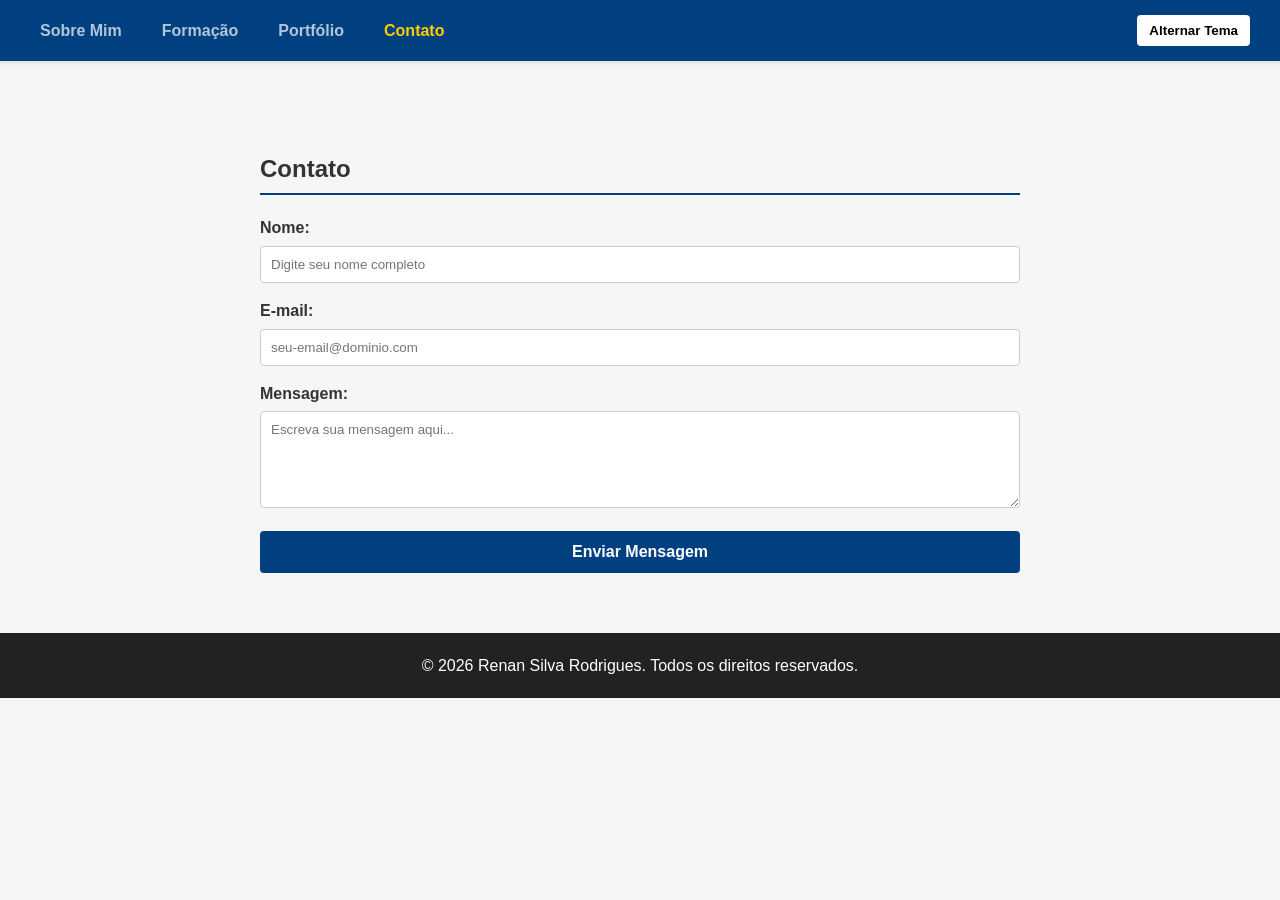
==== contato.html @ 877ba9fe "commit 01" ====
<!doctype html>
<html lang="pt-BR">
  <head>
    <meta charset="UTF-8" />
    <meta name="viewport" content="width=device-width, initial-scale=1.0" />
    <title>Contato | Seu Nome</title>
    <link rel="stylesheet" href="style.css" />
  </head>
  <body>
    <header>
      <nav class="menu">
        <ul>
          <li><a href="index.html">Sobre Mim</a></li>
          <li><a href="formacao.html">Formação</a></li>
          <li><a href="portfolio.html">Portfólio</a></li>
          <li><a href="contato.html" class="active">Contato</a></li>
        </ul>
      </nav>
      <button id="theme-toggle">Alternar Tema</button>
    </header>

    <main>
      <section class="section-content">
        <h2>Contato</h2>
        <form id="form-contato">
          <div class="form-group">
            <label for="nome">Nome:</label>
            <input
              type="text"
              id="nome"
              placeholder="Digite seu nome completo"
            />
          </div>

          <div class="form-group">
            <label for="email">E-mail:</label>
            <input
              type="email"
              id="email"
              placeholder="seu-email@dominio.com"
            />
          </div>

          <div class="form-group">
            <label for="mensagem">Mensagem:</label>
            <textarea
              id="mensagem"
              rows="5"
              placeholder="Escreva sua mensagem aqui..."
            ></textarea>
          </div>

          <button type="submit">Enviar Mensagem</button>
        </form>
      </section>
    </main>

    <footer>
      <p>&copy; 2026 Renan Silva Rodrigues. Todos os direitos reservados.</p>
    </footer>

    <script src="script.js"></script>
  </body>
</html>
---- style.css ----
* {
    margin: 0;
    padding: 0;
    box-sizing: border-box;
    font-family: 'Segoe UI', Tahoma, Geneva, Verdana, sans-serif;
}

body {
    background-color: #f4f7f6;
    color: #333;
    line-height: 1.6;
    padding-top: 90px; 
    transition: background-color 0.3s, color 0.3s;
}

/* Classes para o Tema Escuro */
body.dark-mode {
    background-color: #1e1e1e;
    color: #f4f7f6;
}

body.dark-mode header {
    background-color: #111;
}

body.dark-mode .project-card {
    background-color: #2a2a2a;
    border-color: #444;
}

/* Menu de Navegação Fixo */
header {
    position: fixed;
    top: 0;
    left: 0;
    width: 100%;
    background-color: #004080;
    display: flex;
    justify-content: space-between;
    align-items: center;
    padding: 15px 30px;
    z-index: 1000;
    box-shadow: 0 2px 5px rgba(0,0,0,0.1);
}

.menu ul {
    display: flex;
    list-style: none;
}

.menu ul li {
    margin-right: 20px;
}

.menu ul li a {
    color: rgba(255, 255, 255, 0.7);
    text-decoration: none;
    font-weight: bold;
    transition: color 0.2s;
    padding: 5px 10px;
}

/* Destaque para a página atual */
.menu ul li a.active, .menu ul li a:hover {
    color: #ffcc00;
}

#theme-toggle {
    padding: 8px 12px;
    cursor: pointer;
    background-color: #fff;
    border: none;
    border-radius: 4px;
    font-weight: bold;
}

/* Conteúdo das Seções */
.section-content {
    max-width: 800px;
    margin: 40px auto;
    padding: 20px;
}

.section-content h2 {
    margin-bottom: 20px;
    border-bottom: 2px solid #004080;
    padding-bottom: 5px;
}

/* Grid do Portfólio */
.projects-grid {
    display: flex;
    gap: 20px;
    flex-wrap: wrap;
}

.project-card {
    background: white;
    padding: 15px;
    border: 1px solid #ddd;
    border-radius: 6px;
    flex: 1 1 calc(50% - 20px);
    min-width: 250px;
}

/* Formulário de Contato */
form {
    display: flex;
    flex-direction: column;
}

.form-group {
    margin-bottom: 15px;
}

.form-group label {
    display: block;
    margin-bottom: 5px;
    font-weight: bold;
}

.form-group input, .form-group textarea {
    width: 100%;
    padding: 10px;
    border: 1px solid #ccc;
    border-radius: 4px;
    background-color: #fff;
    color: #333;
}

form button {
    padding: 12px;
    background-color: #004080;
    color: white;
    border: none;
    border-radius: 4px;
    font-size: 16px;
    cursor: pointer;
    font-weight: bold;
}

form button:hover {
    background-color: #003366;
}

footer {
    text-align: center;
    padding: 20px;
    margin-top: 40px;
    background-color: #222;
    color: #fff;
}
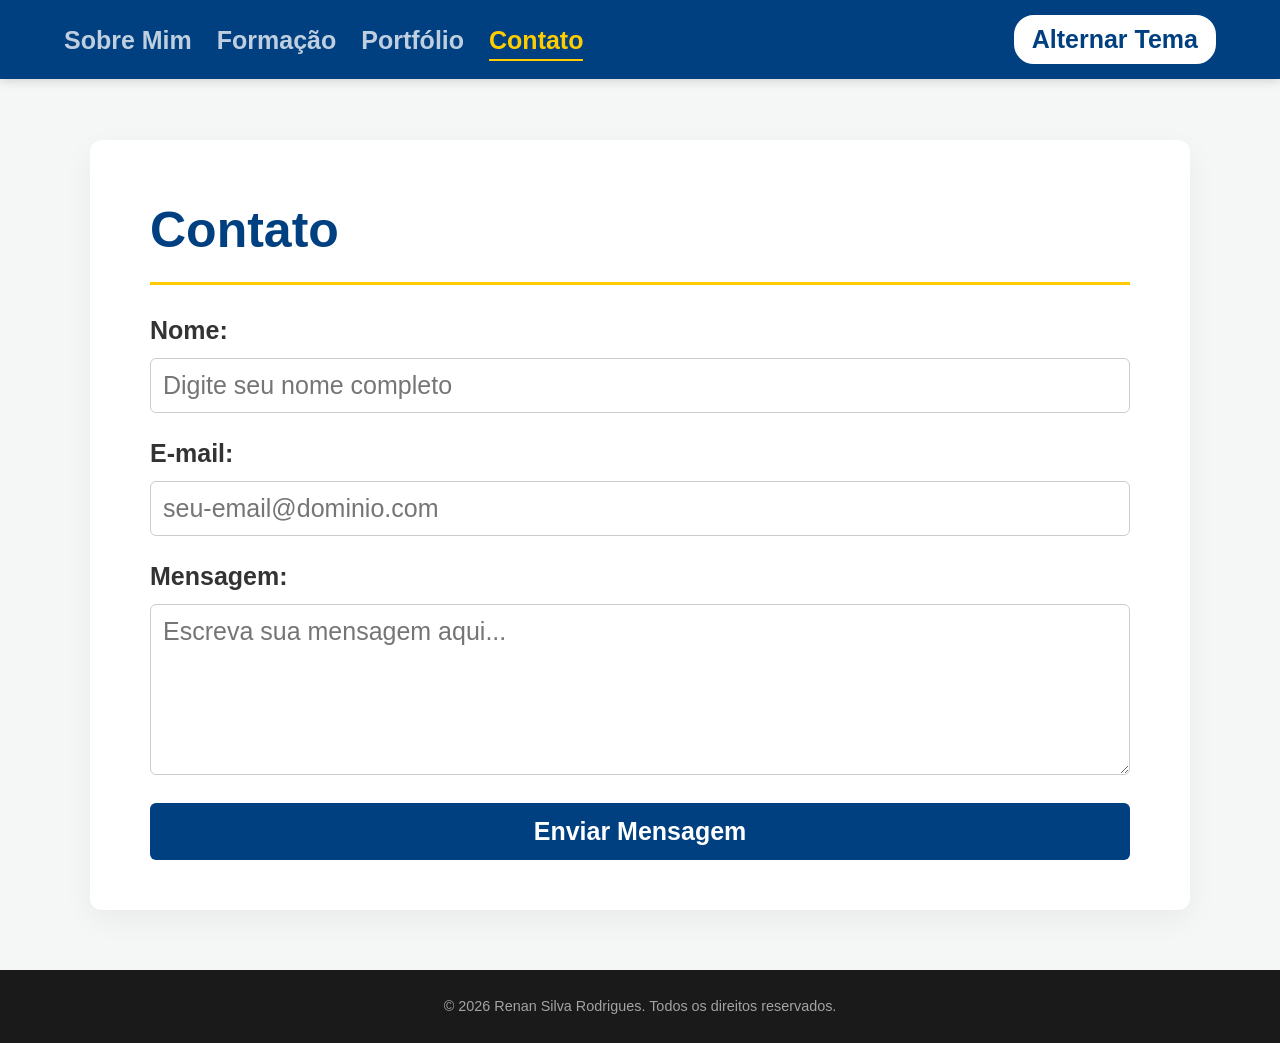
==== commit 1966193c: "commit 29062026" ====
--- a/contato.html
+++ b/contato.html
@@ -10,7 +10,7 @@
     <header>
       <nav class="menu">
         <ul>
-          <li><a href="index.html">Sobre Mim</a></li>
+          <li><a href="sobre.html">Sobre Mim</a></li>
           <li><a href="formacao.html">Formação</a></li>
           <li><a href="portfolio.html">Portfólio</a></li>
           <li><a href="contato.html" class="active">Contato</a></li>
--- a/style.css
+++ b/style.css
@@ -1,3 +1,4 @@
+/* RESET E CONFIGURAÇÕES GERAIS */
 * {
     margin: 0;
     padding: 0;
@@ -5,15 +6,25 @@
     font-family: 'Segoe UI', Tahoma, Geneva, Verdana, sans-serif;
 }
 
+/* Força o HTML e o Body a olharem para a altura total da tela */
+html, body {
+    height: 100%;
+}
+
 body {
     background-color: #f4f7f6;
     color: #333;
     line-height: 1.6;
-    padding-top: 90px; 
+    padding-top: 80px; /
     transition: background-color 0.3s, color 0.3s;
-}
-
-/* Classes para o Tema Escuro */
+
+    /* ESTRUTURA FLEXBOX: Resolve o problema do footer subir */
+    display: flex;
+    flex-direction: column;
+    min-height: 100vh;
+}
+
+/* CLASSES DO TEMA ESCURO (JavaScript) */
 body.dark-mode {
     background-color: #1e1e1e;
     color: #f4f7f6;
@@ -28,7 +39,7 @@
     border-color: #444;
 }
 
-/* Menu de Navegação Fixo */
+/* MENU DE NAVEGAÇÃO (FIXO NO TOPO) */
 header {
     position: fixed;
     top: 0;
@@ -38,9 +49,9 @@
     display: flex;
     justify-content: space-between;
     align-items: center;
-    padding: 15px 30px;
+    padding: 15px 5%; 
     z-index: 1000;
-    box-shadow: 0 2px 5px rgba(0,0,0,0.1);
+    box-shadow: 0 2px 10px rgba(0,0,0,0.15);
 }
 
 .menu ul {
@@ -49,104 +60,173 @@
 }
 
 .menu ul li {
-    margin-right: 20px;
+    margin-right: 25px;
 }
 
 .menu ul li a {
-    color: rgba(255, 255, 255, 0.7);
+    color: rgba(255, 255, 255, 0.75);
     text-decoration: none;
-    font-weight: bold;
-    transition: color 0.2s;
-    padding: 5px 10px;
-}
-
-/* Destaque para a página atual */
+    font-weight: 600;
+    transition: color 0.2s, border-bottom 0.2s;
+    padding-bottom: 5px;
+    font-size: 25px;
+}
+
+/* Destaque para a página ativa e efeito Hover */
 .menu ul li a.active, .menu ul li a:hover {
     color: #ffcc00;
+    border-bottom: 2px solid #ffcc00;
 }
 
 #theme-toggle {
-    padding: 8px 12px;
+    padding: 8px 16px;
     cursor: pointer;
     background-color: #fff;
-    border: none;
-    border-radius: 4px;
+    color: #004080;
+    border: 2px solid #fff;
+    border-radius: 20px; /* Botão mais arredondado e moderno */
     font-weight: bold;
-}
-
-/* Conteúdo das Seções */
+    font-size: 25px;
+    transition: all 0.2s;
+}
+
+#theme-toggle:hover {
+    background-color: transparent;
+    color: #fff;
+}
+
+/* CONTEÚDO PRINCIPAL (ÁREA DA NOTA) */
+main {
+    flex: 1; 
+    display: flex;
+    flex-direction: column;   
+    align-items: center;      
+    justify-content: flex-start; 
+    padding: 60px 40px;
+}
+
 .section-content {
-    max-width: 800px;
-    margin: 40px auto;
-    padding: 20px;
+    width: 100%;
+    max-width: 1100px;        
+    background: white; 
+    padding: 50px 60px;       
+    border-radius: 12px;      
+    box-shadow: 0 10px 30px rgba(0,0,0,0.05); 
+    transition: background-color 0.3s;
+}
+
+/* Ajuste do container quando estiver no modo escuro */
+body.dark-mode .section-content {
+    background: #252525;
+    box-shadow: 0 10px 30px rgba(0,0,0,0.3);
 }
 
 .section-content h2 {
+    font-size: 50px;
+    color: #004080;
+    margin-bottom: 25px;
+    border-bottom: 3px solid #ffcc00; 
+    padding-bottom: 12px;
+}
+
+body.dark-mode .section-content h2 {
+    color: #ffcc00;
+    border-bottom-color: #004080;
+}
+
+.section-content p {
     margin-bottom: 20px;
-    border-bottom: 2px solid #004080;
-    padding-bottom: 5px;
-}
-
-/* Grid do Portfólio */
+    font-size: 25px;
+    text-align: justify;
+    line-height: 1.8;
+}
+
+/* Estilos específicos para listas (Página de Formação) */
+.section-content ul {
+    list-style-position: inside;
+    margin-left: 10px;
+}
+
+.section-content li {
+    margin-bottom: 15px;
+    font-size: 25px;
+}
+
+/* GRID DO PORTFÓLIO */
 .projects-grid {
     display: flex;
     gap: 20px;
     flex-wrap: wrap;
+    margin-top: 20px;
 }
 
 .project-card {
-    background: white;
-    padding: 15px;
-    border: 1px solid #ddd;
+    background: #f9f9f9;
+    padding: 20px;
+    border: 1px solid #e0e0e0;
     border-radius: 6px;
     flex: 1 1 calc(50% - 20px);
-    min-width: 250px;
-}
-
-/* Formulário de Contato */
+    min-width: 280px;
+    transition: transform 0.2s;
+}
+
+.project-card a {
+    font-size: 25px;
+}
+
+.project-card:hover {
+    transform: translateY(-3px);
+}
+
+/* FORMULÁRIO DE CONTATO */
 form {
     display: flex;
     flex-direction: column;
 }
 
 .form-group {
-    margin-bottom: 15px;
+    margin-bottom: 20px;
 }
 
 .form-group label {
     display: block;
-    margin-bottom: 5px;
+    margin-bottom: 8px;
     font-weight: bold;
+    font-size: 25px;
 }
 
 .form-group input, .form-group textarea {
     width: 100%;
-    padding: 10px;
+    padding: 12px;
     border: 1px solid #ccc;
-    border-radius: 4px;
+    border-radius: 6px;
     background-color: #fff;
     color: #333;
+    font-size: 25px;
 }
 
 form button {
-    padding: 12px;
+    padding: 14px;
     background-color: #004080;
     color: white;
     border: none;
-    border-radius: 4px;
-    font-size: 16px;
+    border-radius: 6px;
+    font-size: 25px;
     cursor: pointer;
     font-weight: bold;
+    transition: background-color 0.2s;
 }
 
 form button:hover {
-    background-color: #003366;
-}
-
+    background-color: #002d59;
+}
+
+/* RODAPÉ (FOOTER) */
 footer {
     text-align: center;
-    padding: 20px;
-    margin-top: 40px;
-    background-color: #222;
-    color: #fff;
+    padding: 25px;
+    background-color: #1a1a1a;
+    color: #ffffff99;
+    font-size: 0.9rem;
+    width: 100%;
 }
